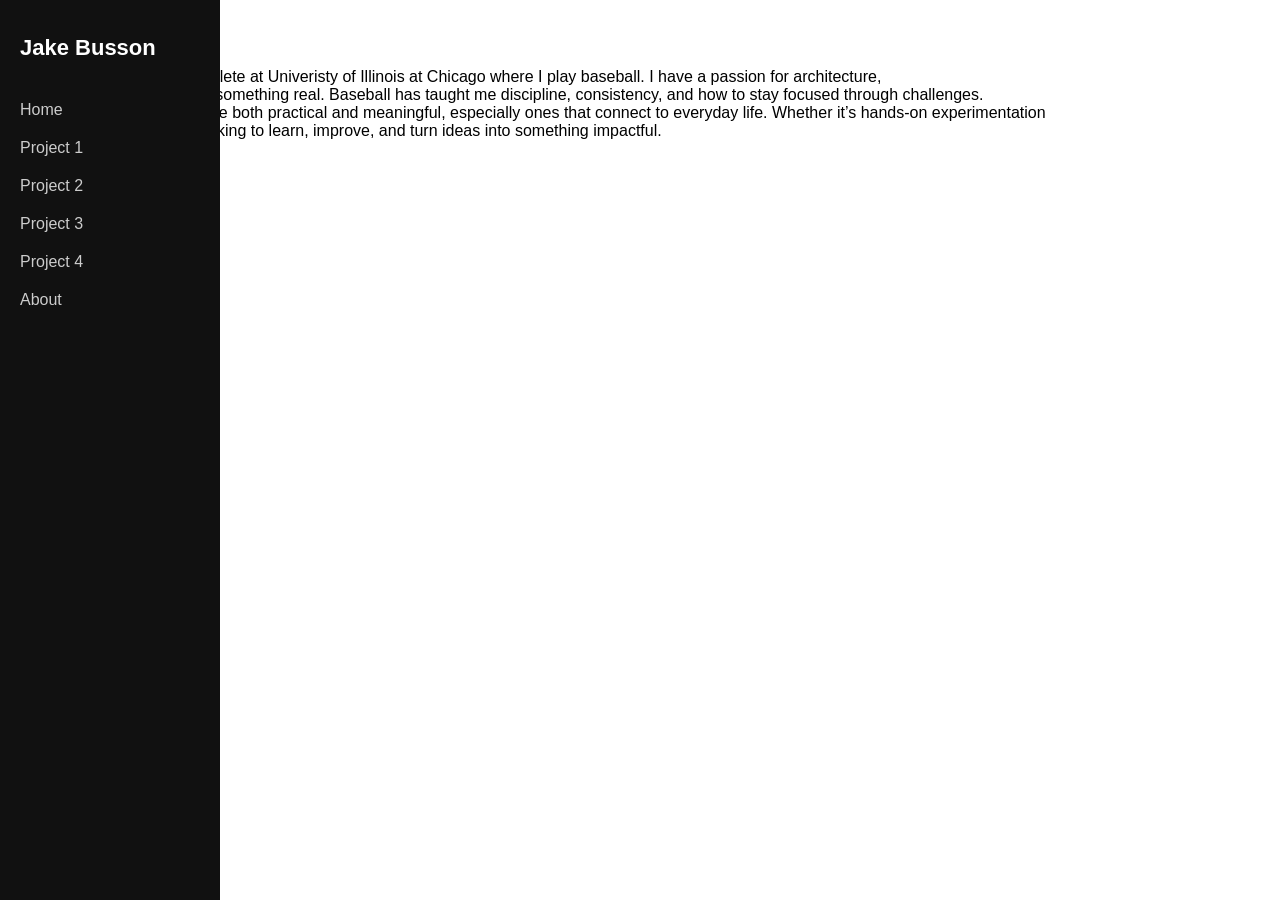
==== about.html @ 9c764fb0 "Update about.html" ====
<!DOCTYPE html>
<html lang="en">
<head>
  <meta charset="UTF-8">
  <meta name="viewport" content="width=device-width, initial-scale=1.0">
  <title>About</title>
  <link rel="stylesheet" href="style.css">
</head>
<body class= "about">
  <div class="sidebar">
    <h1 class="logo">Jake Busson</h1>
    <nav>
      <a href="index.html">Home</a>
      <a href="project1.html">Project 1</a>
      <a href="project2.html">Project 2</a>
      <a href="project3.html">Project 3</a>
      <a href="project4.html">Project 4</a>
      <a href="about.html">About</a>
    </nav>
  </div>

  <div class="content">
    <h2>About Me</h2>
    <p>I’m Jake Busson, a student-athlete at Univeristy of Illinois at Chicago where I play baseball. I have a passion for architecture,<br> 
       design,and building ideas into something real. Baseball has taught me discipline, consistency, and how to stay focused through challenges.<br>
       I enjoy creating projects that are both practical and meaningful, especially ones that connect to everyday life. Whether it’s hands-on experimentation<br> 
       or digital design,I’m always looking to learn, improve, and turn ideas into something impactful.</p>
  </div>
</body>
</html>
---- style.css ----
body {
  margin: 0;
  font-family: Arial, sans-serif;
}

.index {
  background-image: url("images/Jake.JPG");
  background-size: cover;
  background-position: center;
  background-repeat: no-repeat;
  }
  
.sidebar {
  position: fixed;
  left: 0;
  top: 0;
  width: 220px;
  height: 100vh;
  background-color: #111;
  padding: 20px;
  box-sizing: border-box;
}

.sidebar h1 {
  color: white;
  font-size: 22px;
  margin-bottom: 30px;
}

.sidebar nav {
  display: flex;
  flex-direction: column;
}

.sidebar nav a {
  color: #ccc;
  text-decoration: none;
  padding: 10px 0;
  font-size: 16px;
  transition: 0.2s;
}

.sidebar nav a:hover {
  color: white;
  transform: translateX(5px);
}

.sidebar nav a.active {
  color: white;
  font-weight: bold;
}

.main-content {
  margin-left: 220px;
  padding: 20px;
}
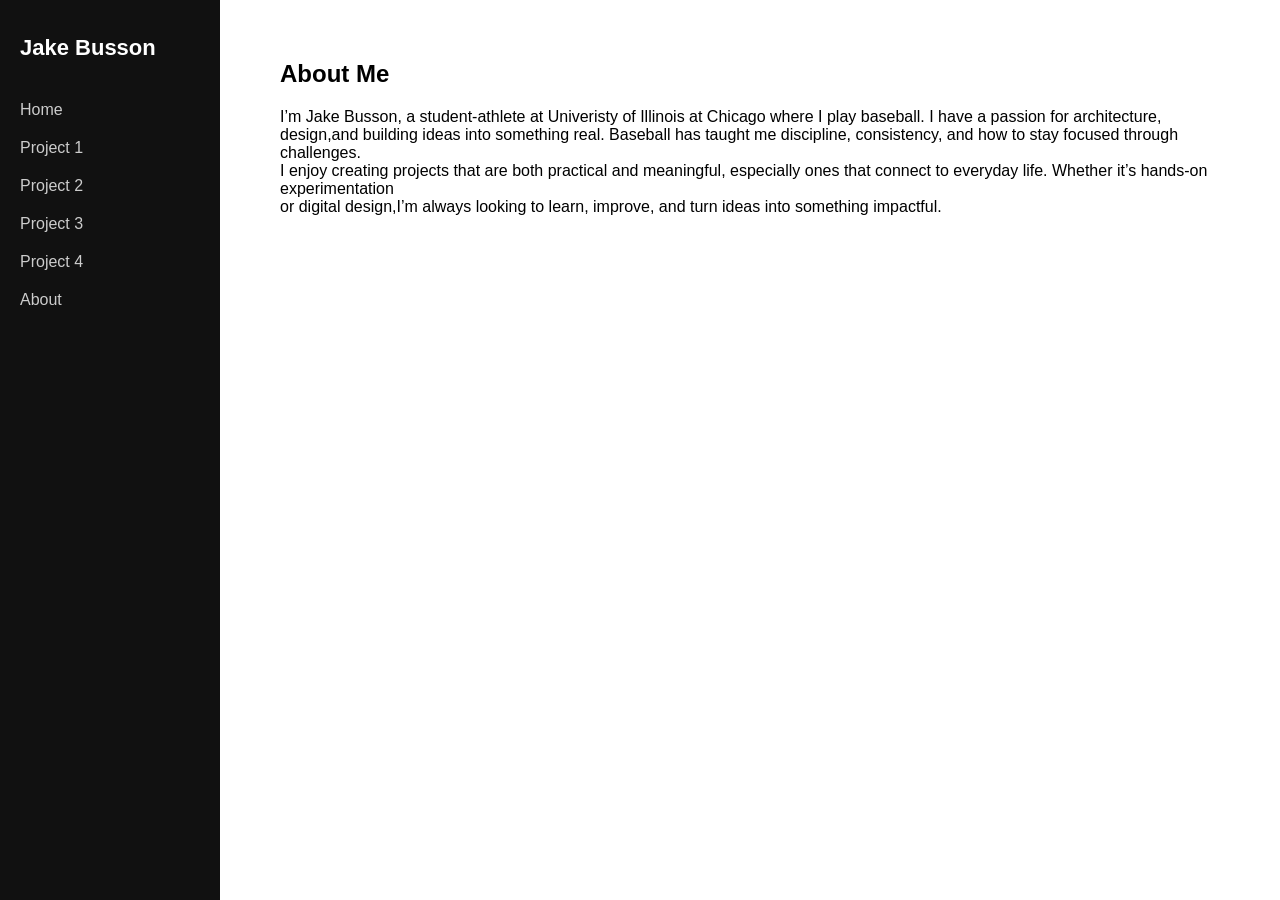
==== commit 62b54077: "Update about.html" ====
--- a/about.html
+++ b/about.html
@@ -8,7 +8,7 @@
 </head>
 <body class= "about">
   <div class="sidebar">
-    <h1 class="logo">Jake Busson</h1>
+    <h1>Jake Busson</h1>
     <nav>
       <a href="index.html">Home</a>
       <a href="project1.html">Project 1</a>
@@ -19,7 +19,7 @@
     </nav>
   </div>
 
-  <div class="content">
+  <div class="main-content">
     <h2>About Me</h2>
     <p>I’m Jake Busson, a student-athlete at Univeristy of Illinois at Chicago where I play baseball. I have a passion for architecture,<br> 
        design,and building ideas into something real. Baseball has taught me discipline, consistency, and how to stay focused through challenges.<br>
--- a/style.css
+++ b/style.css
@@ -4,7 +4,7 @@
 }
 
 .index {
-  background-image: url("images/Jake.JPG");
+  background-image: url("images/Jake.png");
   background-size: cover;
   background-position: center;
   background-repeat: no-repeat;
@@ -41,16 +41,16 @@
 }
 
 .sidebar nav a:hover {
-  color: white;
-  transform: translateX(5px);
+  color: red;
+  transform: translateX(10px);
 }
 
 .sidebar nav a.active {
-  color: white;
+  color: purple;
   font-weight: bold;
 }
 
 .main-content {
-  margin-left: 220px;
-  padding: 20px;
+  margin-left: 240px;
+  padding: 40px;
 }
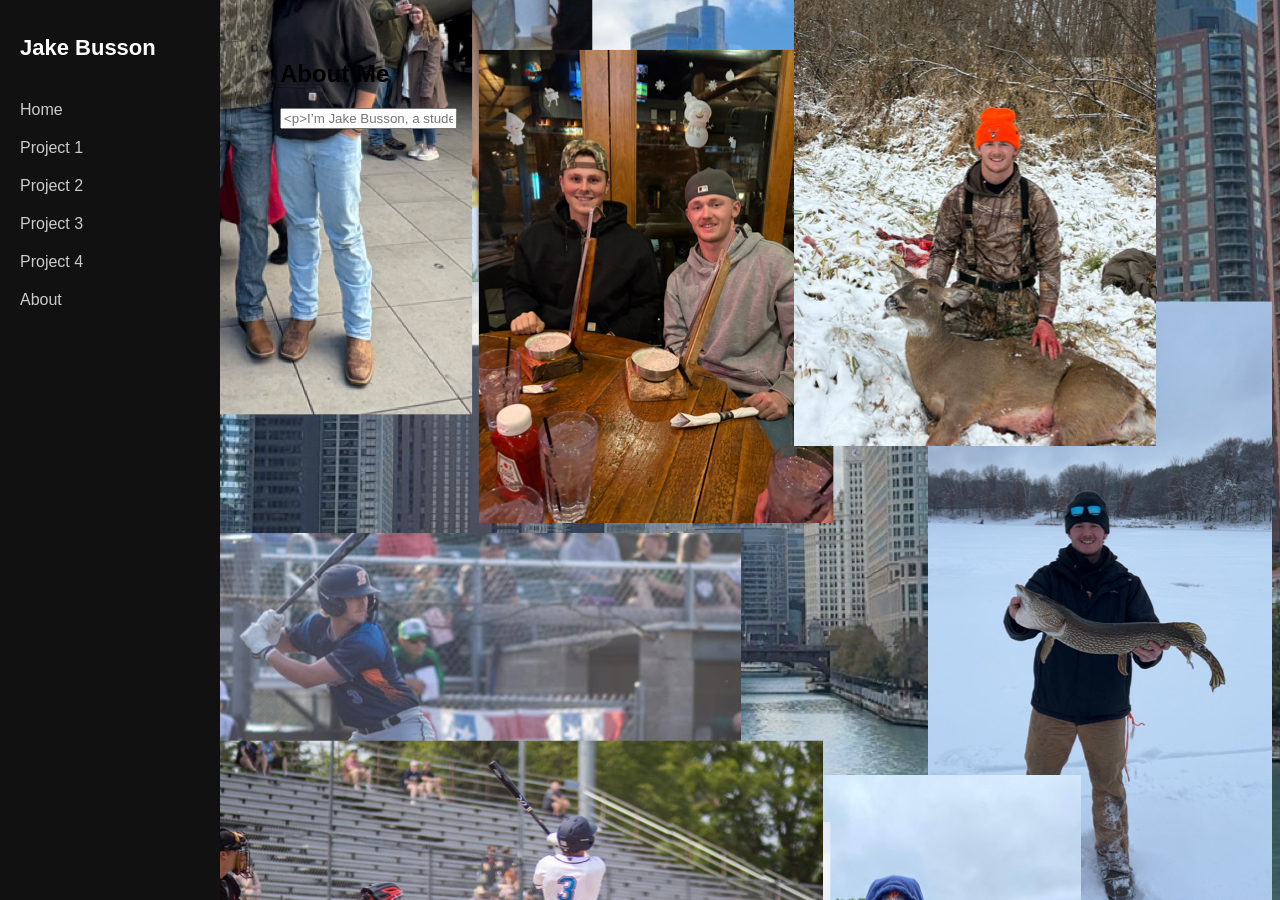
==== commit 518edb6d: "Update about.html" ====
--- a/about.html
+++ b/about.html
@@ -21,10 +21,15 @@
 
   <div class="main-content">
     <h2>About Me</h2>
-    <p>I’m Jake Busson, a student-athlete at Univeristy of Illinois at Chicago where I play baseball. I have a passion for architecture,<br> 
+    <input type="text" class="colored-box" placeholder="<p>I’m Jake Busson, a student-athlete at Univeristy of Illinois at Chicago where I play baseball. I have a passion for architecture,<br> 
        design,and building ideas into something real. Baseball has taught me discipline, consistency, and how to stay focused through challenges.<br>
        I enjoy creating projects that are both practical and meaningful, especially ones that connect to everyday life. Whether it’s hands-on experimentation<br> 
-       or digital design,I’m always looking to learn, improve, and turn ideas into something impactful.</p>
+       or digital design,I’m always looking to learn, improve, and turn ideas into something impactful.</p>">
+    
+    <!-- <p>I’m Jake Busson, a student-athlete at Univeristy of Illinois at Chicago where I play baseball. I have a passion for architecture,<br> 
+       design,and building ideas into something real. Baseball has taught me discipline, consistency, and how to stay focused through challenges.<br>
+       I enjoy creating projects that are both practical and meaningful, especially ones that connect to everyday life. Whether it’s hands-on experimentation<br> 
+       or digital design,I’m always looking to learn, improve, and turn ideas into something impactful.</p> -->
   </div>
 </body>
 </html>
--- a/style.css
+++ b/style.css
@@ -3,13 +3,57 @@
   font-family: Arial, sans-serif;
 }
 
+img {
+   width: 50vw;   
+  height: auto;
+}
+
 .index {
-  background-image: url("images/Jake.png");
+  background-image: url("images/jake2.JPG");
   background-size: cover;
   background-position: center;
   background-repeat: no-repeat;
+  margin: 0;
+  height: 100vh;
   }
+
+.about {
+  background-image: url("images/about.JPG");
+  background-size: cover;
+  background-position: center;
+  background-repeat: no-repeat;
+  margin: 0;
+  height: 100vh;
+}
   
+.project1 {
+  background-image: url("images/paper.jpg");
+  background-size: cover;
+  background-position: center;
+  background-repeat: no-repeat;
+}
+
+.project2 {
+  background-image: url("images/paper.jpg");
+  background-size: cover;
+  background-position: center;
+  background-repeat: no-repeat;
+}
+
+.project3 {
+  background-image: url("images/paper.jpg");
+  background-size: cover;
+  background-position: center;
+  background-repeat: no-repeat;
+}
+
+.project4 {
+  background-image: url("images/paper.jpg");
+  background-size: cover;
+  background-position: center;
+  background-repeat: no-repeat;
+}
+
 .sidebar {
   position: fixed;
   left: 0;
@@ -37,7 +81,7 @@
   text-decoration: none;
   padding: 10px 0;
   font-size: 16px;
-  transition: 0.2s;
+  transition: 0.4s;
 }
 
 .sidebar nav a:hover {
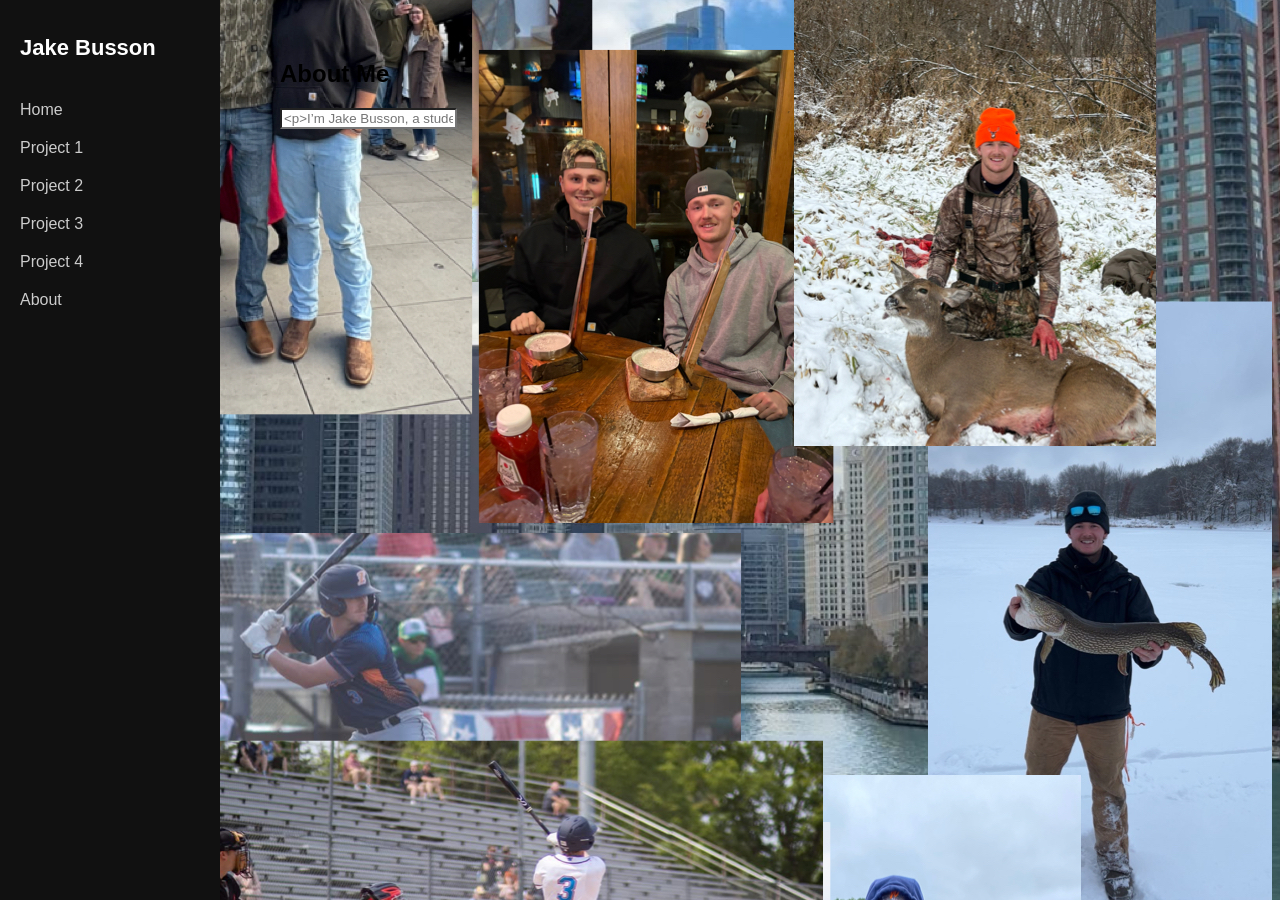
==== commit 5876f405: "Update about.html" ====
--- a/about.html
+++ b/about.html
@@ -1,6 +1,7 @@
 <!DOCTYPE html>
 <html lang="en">
 <head>
+  <link href="https://fonts.googleapis.com/css2?family=Inter:wght@300;400;600&display=swap" rel="stylesheet">
   <meta charset="UTF-8">
   <meta name="viewport" content="width=device-width, initial-scale=1.0">
   <title>About</title>
--- a/style.css
+++ b/style.css
@@ -54,6 +54,10 @@
   background-repeat: no-repeat;
 }
 
+.colored-box {
+  background-color: white;
+}
+
 .sidebar {
   position: fixed;
   left: 0;
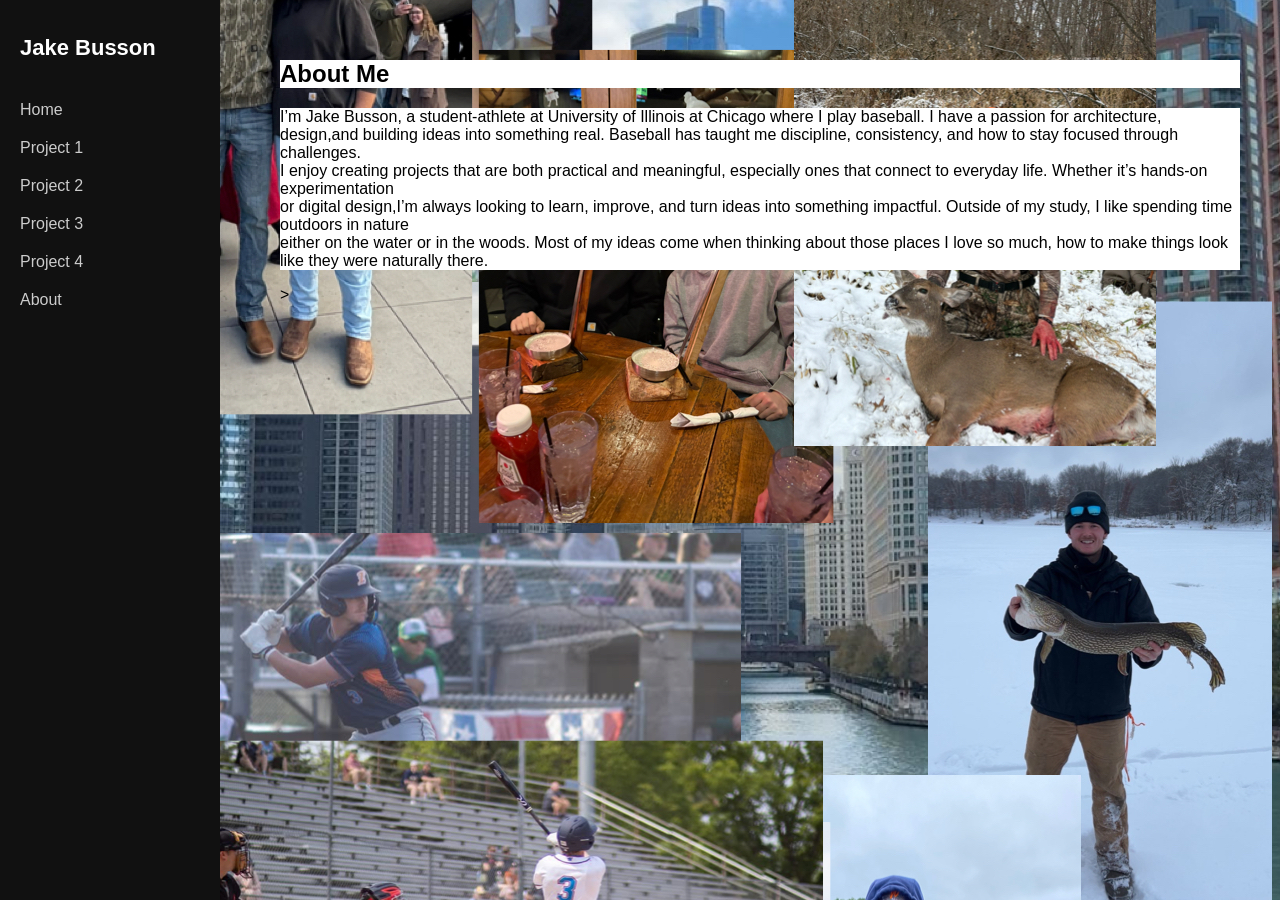
==== commit 970b9e8f: "Update about.html" ====
--- a/about.html
+++ b/about.html
@@ -21,11 +21,13 @@
   </div>
 
   <div class="main-content">
-    <h2>About Me</h2>
-    <input type="text" class="colored-box" placeholder="<p>I’m Jake Busson, a student-athlete at Univeristy of Illinois at Chicago where I play baseball. I have a passion for architecture,<br> 
+    <h2 class="colored-box"> About Me</h2>
+       <p class="colored-box"> I’m Jake Busson, a student-athlete at University of Illinois at Chicago where I play baseball. I have a passion for architecture,<br> 
        design,and building ideas into something real. Baseball has taught me discipline, consistency, and how to stay focused through challenges.<br>
        I enjoy creating projects that are both practical and meaningful, especially ones that connect to everyday life. Whether it’s hands-on experimentation<br> 
-       or digital design,I’m always looking to learn, improve, and turn ideas into something impactful.</p>">
+       or digital design,I’m always looking to learn, improve, and turn ideas into something impactful. Outside of my study, I like spending time outdoors in nature <br>
+       either on the water or in the woods. Most of my ideas come when thinking about those places I love so much, how to make things look like they were naturally there.
+       </p>>
     
     <!-- <p>I’m Jake Busson, a student-athlete at Univeristy of Illinois at Chicago where I play baseball. I have a passion for architecture,<br> 
        design,and building ideas into something real. Baseball has taught me discipline, consistency, and how to stay focused through challenges.<br>
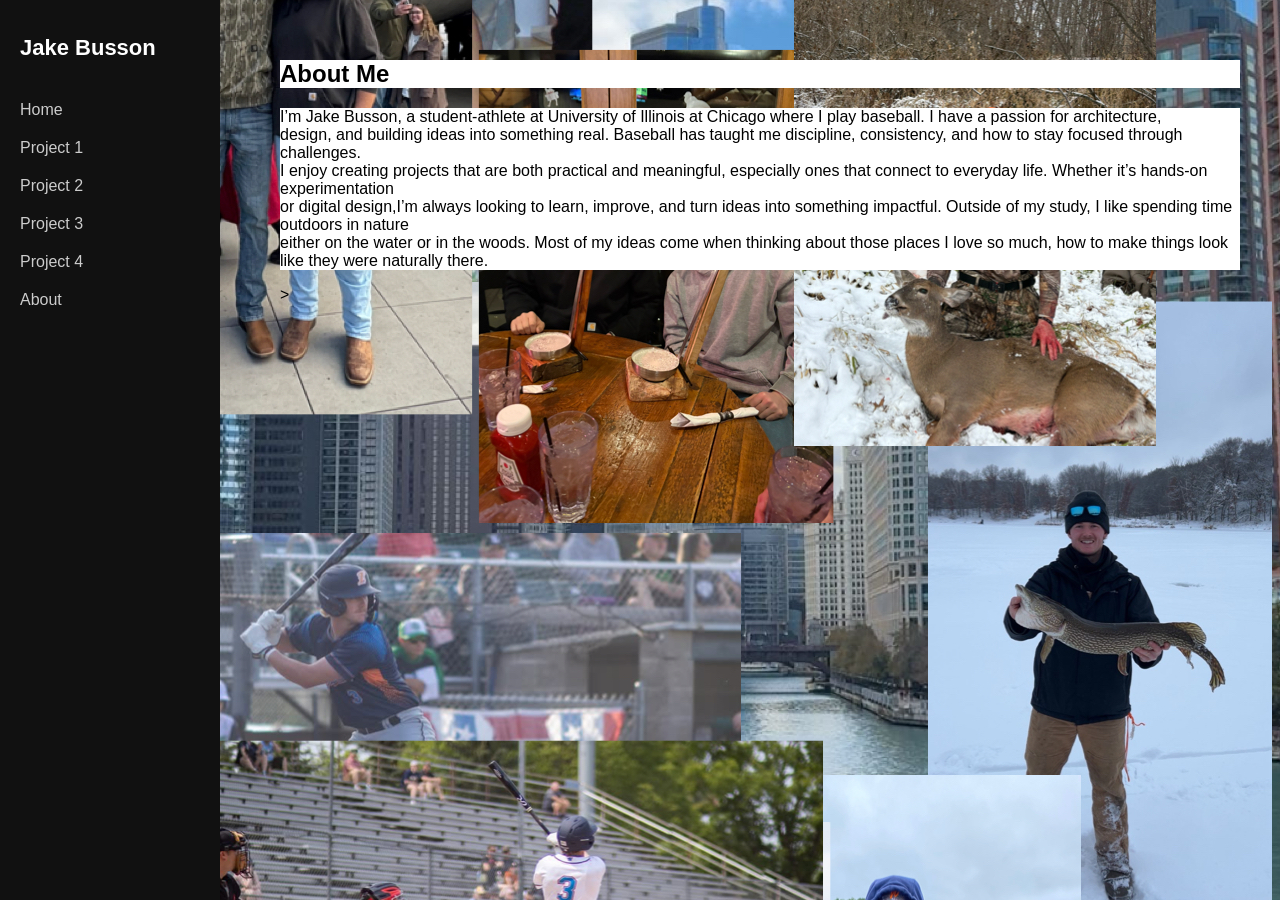
==== commit 7dd0e030: "Update about.html" ====
--- a/about.html
+++ b/about.html
@@ -23,10 +23,10 @@
   <div class="main-content">
     <h2 class="colored-box"> About Me</h2>
        <p class="colored-box"> I’m Jake Busson, a student-athlete at University of Illinois at Chicago where I play baseball. I have a passion for architecture,<br> 
-       design,and building ideas into something real. Baseball has taught me discipline, consistency, and how to stay focused through challenges.<br>
-       I enjoy creating projects that are both practical and meaningful, especially ones that connect to everyday life. Whether it’s hands-on experimentation<br> 
-       or digital design,I’m always looking to learn, improve, and turn ideas into something impactful. Outside of my study, I like spending time outdoors in nature <br>
-       either on the water or in the woods. Most of my ideas come when thinking about those places I love so much, how to make things look like they were naturally there.
+         design, and building ideas into something real. Baseball has taught me discipline, consistency, and how to stay focused through challenges.<br>
+         I enjoy creating projects that are both practical and meaningful, especially ones that connect to everyday life. Whether it’s hands-on experimentation<br> 
+         or digital design,I’m always looking to learn, improve, and turn ideas into something impactful. Outside of my study, I like spending time outdoors in nature <br>
+         either on the water or in the woods. Most of my ideas come when thinking about those places I love so much, how to make things look like they were naturally there.
        </p>>
     
     <!-- <p>I’m Jake Busson, a student-athlete at Univeristy of Illinois at Chicago where I play baseball. I have a passion for architecture,<br> 
